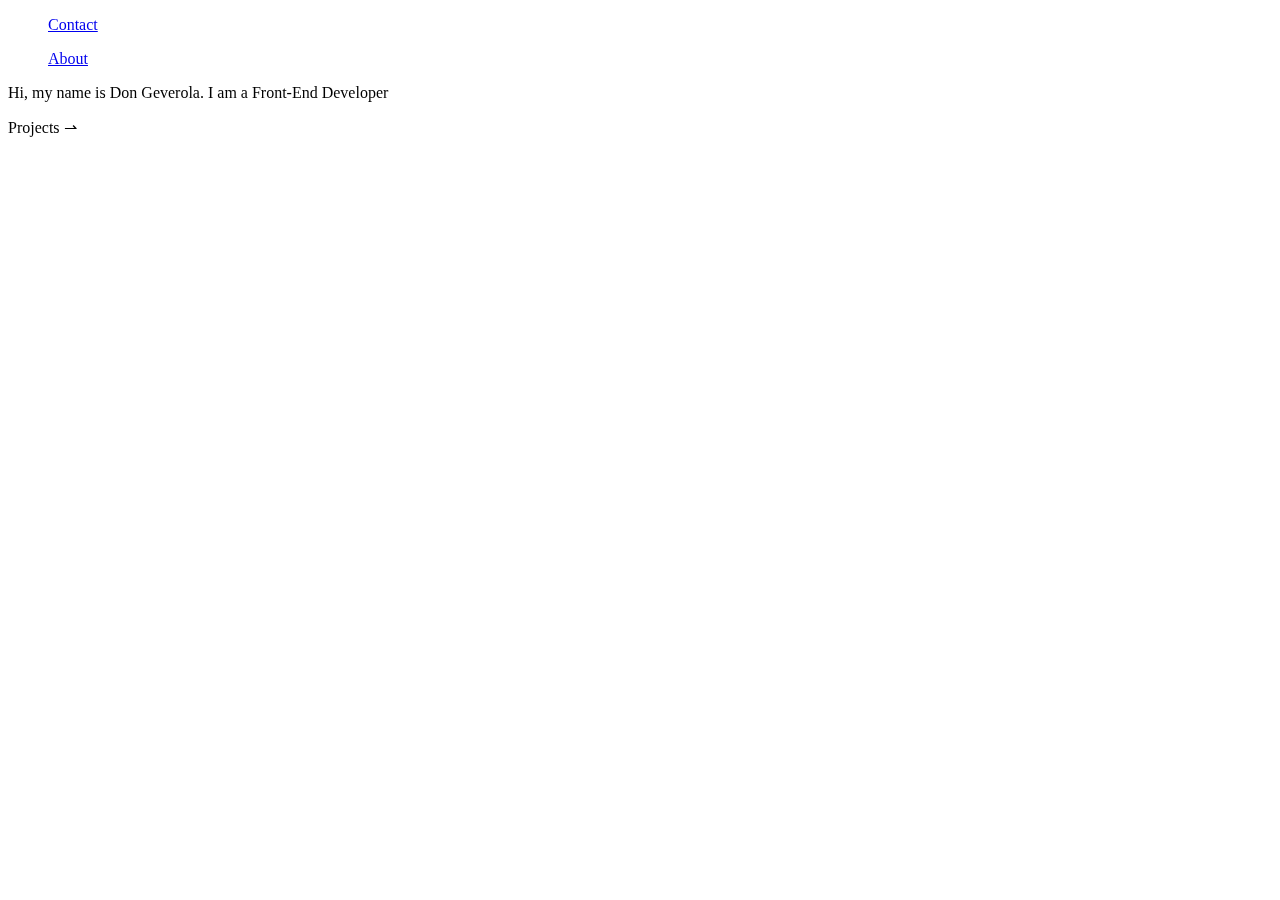
==== myPortfolio/portfolio.html @ 7b6e7039 "Add files via upload" ====
<!DOCTYPE HTML>
<html>

<head>
    <meta charset="UTF-8">
    <meta name="viewport" content="width=device-width, initial-scale=1.0">
    <link rel="stylesheet" type="text/css" href="style.css">
    <link rel="stylesheet" href="https://unpkg.com/aos@next/dist/aos.css" />
    <link rel="preconnect" href="https://fonts.gstatic.com">
    <link href="https://fonts.googleapis.com/css2?family=Darker+Grotesque:wght@400;800&display=swap" rel="stylesheet">
 
</head>

<div class="background-container" data-aos="fade-down">

<div class="nav-container">

    <div class="nav-right" data-aos="fade-left">
        <li>
            <ul> <a href="Contact/contact.html" target=_blank> Contact </a> </ul>
            <ul> <a href="#"> About </a> </ul>
        </li>
    </div>
</div>

<div class="header-container">
    <div class="introduction-wrapper" data-aos="fade-down">
       <p> <span class="capitalize"> Hi, </span> my name is Don Geverola. I am a <span class=
        "underline">Front-End Developer</span> </p>
    </div>


    <div class="button-container">
        <div class="button" data-aos="fade-right"> Projects &#8640;</div>
    </div>
</div>

</div>

<script src="https://unpkg.com/aos@next/dist/aos.js"></script>
<script>
  AOS.init({
      offset: 200,
      duration: 1000
  });
</script>

</html>
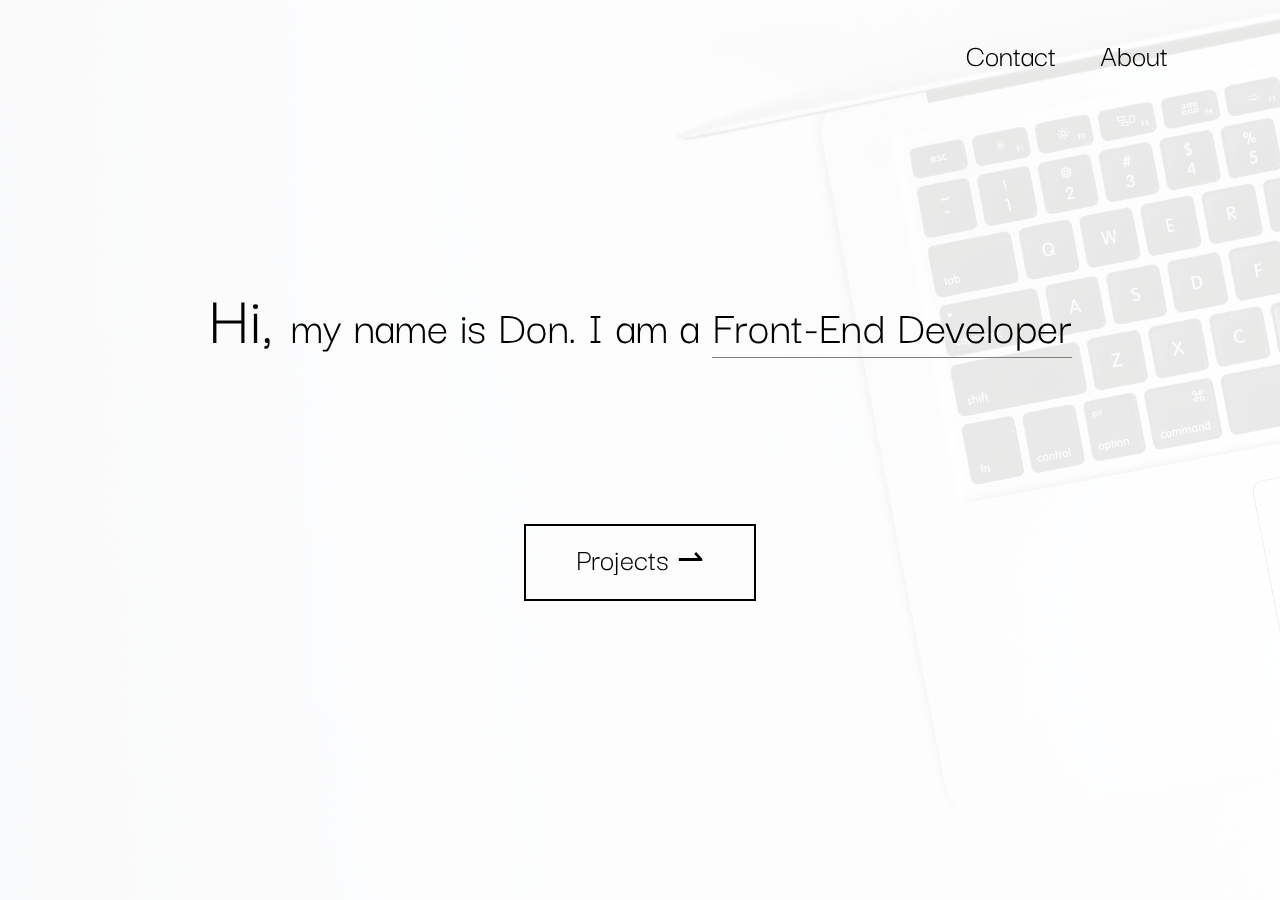
==== commit 5931f347: "Add files via upload" ====
--- a/myPortfolio/portfolio.html
+++ b/myPortfolio/portfolio.html
@@ -18,20 +18,20 @@
     <div class="nav-right" data-aos="fade-left">
         <li>
             <ul> <a href="Contact/contact.html" target=_blank> Contact </a> </ul>
-            <ul> <a href="#"> About </a> </ul>
+            <ul> <a href="About/about.html" target="_blank"> About </a> </ul>
         </li>
     </div>
 </div>
 
 <div class="header-container">
     <div class="introduction-wrapper" data-aos="fade-down">
-       <p> <span class="capitalize"> Hi, </span> my name is Don Geverola. I am a <span class=
+       <p> <span class="capitalize"> Hi, </span> my name is Don. I am a <span class=
         "underline">Front-End Developer</span> </p>
     </div>
 
 
     <div class="button-container">
-        <div class="button" data-aos="fade-right"> Projects &#8640;</div>
+        <a href="Projects/projects.html" class="button" data-aos="fade-right"> Projects &#8640;</a>
     </div>
 </div>
 
--- a/myPortfolio/style.css
+++ b/myPortfolio/style.css
@@ -0,0 +1,133 @@
+* {
+    margin: 0;
+    box-sizing: border-box;
+    font-family: 'Darker Grotesque', sans-serif;
+}
+
+
+.background-container {
+
+    position:relative;
+    height: 100vh;
+    width: 100%;
+    
+}
+
+.background-container::before {
+
+    content: "";
+    background-image: url('Images/Image1.jpg');
+    background-size: cover;
+    background-attachment: fixed;
+    position: absolute;
+    top: 0px;
+    right: 0px;
+    bottom: 0px;
+    left: 0px;
+    opacity: 0.1;
+
+
+   
+}
+
+
+.nav-container {
+    padding: 0em 5em;
+    position: relative;
+}
+.nav-right {
+
+    display: flex;
+    justify-content: flex-end;
+    padding: 2em;
+}
+
+.nav-right li {
+    list-style-type: none;
+    
+    
+}
+
+.nav-right ul {
+    
+    display: inline-block;
+   
+}
+
+
+
+.nav-right li ul a {
+
+    text-decoration: none;
+    color: black;
+    font-size: 2em;
+    
+}
+
+.nav-right li ul a:hover {
+
+    border-bottom: 3px solid grey;
+    
+}
+
+.header-container {
+    
+    padding: 10em;
+    display: grid;
+    grid-gap: 10em;
+    position: relative;
+    flex-direction: column;
+   
+}
+
+.introduction-wrapper {
+    display: flex;
+    justify-content: center;
+    align-items: center;
+    position: relative;
+}
+
+.introduction-wrapper p {
+    font-size: 3em;
+    font-family: 'Darker Grotesque', sans-serif;
+    
+}
+
+.capitalize {
+    font-size: 1.5em;
+}
+
+.underline {
+    
+    border-bottom: 1px solid grey;
+  
+}
+
+.button-container {
+
+    box-sizing: border-box;
+    display: flex;
+    justify-content: center;
+    align-items: center;
+    height: 100%;
+    position: relative;
+
+}
+
+.button {
+
+   
+    border: 2px black solid;
+    font-family: 'Darker Grotesque', sans-serif;
+    padding: 10px 50px;
+    font-size: 2em;
+    padding-bottom: 20px;
+    text-decoration: none;
+    color: black;
+}
+
+.button:hover {
+
+    background-color: rgba(223, 221, 221, 0.1);
+    cursor: pointer;
+}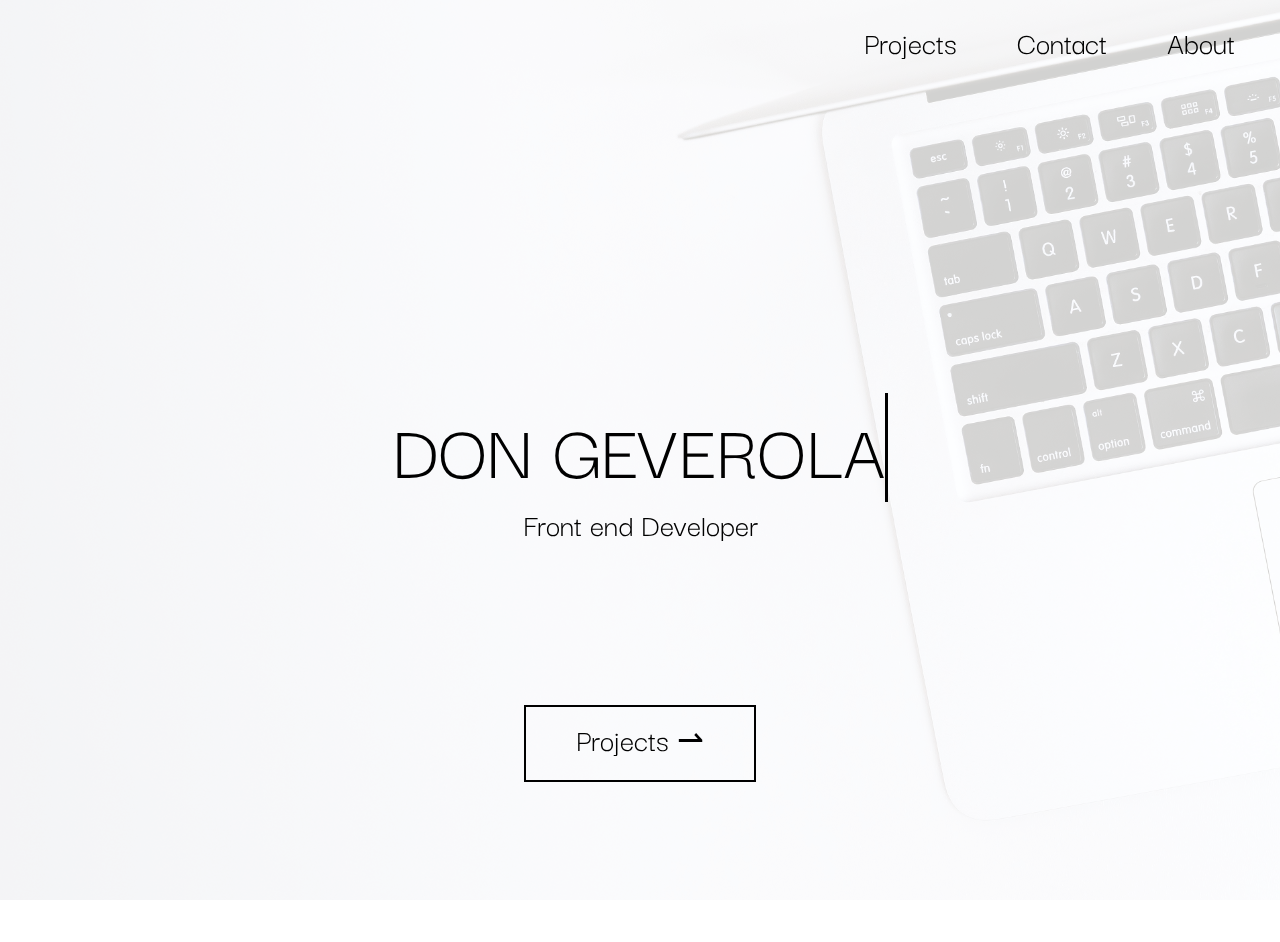
==== commit d8dff357: "Add files via upload" ====
--- a/myPortfolio/portfolio.html
+++ b/myPortfolio/portfolio.html
@@ -8,43 +8,66 @@
     <link rel="stylesheet" href="https://unpkg.com/aos@next/dist/aos.css" />
     <link rel="preconnect" href="https://fonts.gstatic.com">
     <link href="https://fonts.googleapis.com/css2?family=Darker+Grotesque:wght@400;800&display=swap" rel="stylesheet">
+    <link rel="stylesheet" href="https://cdnjs.cloudflare.com/ajax/libs/font-awesome/4.7.0/css/font-awesome.min.css">
  
 </head>
 
+<body>
+
 <div class="background-container" data-aos="fade-down">
 
-<div class="nav-container">
+    <div class="nav-container">
 
-    <div class="nav-right" data-aos="fade-left">
-        <li>
-            <ul> <a href="Contact/contact.html" target=_blank> Contact </a> </ul>
-            <ul> <a href="About/about.html" target="_blank"> About </a> </ul>
-        </li>
+        <div class="nav-bar" id="nav-bar" data-aos="fade-left">
+
+            <button class="hamburger" id="hamburger">
+                <i class="fa fa-bars"></i>
+            </button>
+
+            <ul class="nav-ul" id="nav-ul">
+                <li><a href="Projects/projects.html"> Projects </a></li>
+                <li><a href="Contact/contact.html" target=_blank> Contact </a></li>
+                <li><a href="About/about.html" target="_blank"> About </a></li>  
+            </ul>
+
+        </div>
+
     </div>
+
+    <div class="header-container">
+
+        <div class="introduction-wrapper" data-aos="fade-down">
+
+            <p>  Don Geverola </p>
+
+            <div class="title"> Front end Developer </div>
+
+        </div>
+    
+        <div class="button-container">
+
+            <a href="Projects/projects.html" class="button" data-aos="fade-right"> Projects &#8640;</a>
+
+        </div>
+    </div>
+
 </div>
 
-<div class="header-container">
-    <div class="introduction-wrapper" data-aos="fade-down">
-       <p> <span class="capitalize"> Hi, </span> my name is Don. I am a <span class=
-        "underline">Front-End Developer</span> </p>
-    </div>
 
+<!--FOOTER -->
 
-    <div class="button-container">
-        <a href="Projects/projects.html" class="button" data-aos="fade-right"> Projects &#8640;</a>
-    </div>
-</div>
-
-</div>
 
 <script src="https://unpkg.com/aos@next/dist/aos.js"></script>
 <script>
   AOS.init({
-      offset: 200,
+      offset: 100,
       duration: 1000
   });
 </script>
 
+<script src="script.js"></script>
+
+</body>
 </html>
 
 
--- a/myPortfolio/style.css
+++ b/myPortfolio/style.css
@@ -1,16 +1,14 @@
 * {
+    padding: 0;
     margin: 0;
     box-sizing: border-box;
     font-family: 'Darker Grotesque', sans-serif;
 }
 
-
 .background-container {
-
     position:relative;
-    height: 100vh;
     width: 100%;
-    
+    height: 100vh;   
 }
 
 .background-container::before {
@@ -24,39 +22,23 @@
     right: 0px;
     bottom: 0px;
     left: 0px;
-    opacity: 0.1;
-
-
-   
-}
-
+    opacity: 0.2;
+}
 
 .nav-container {
-    padding: 0em 5em;
-    position: relative;
-}
-.nav-right {
-
-    display: flex;
-    justify-content: flex-end;
-    padding: 2em;
-}
-
-.nav-right li {
+    position: relative;
+    width: 100%; 
+}
+
+.nav-bar ul li {
+    
     list-style-type: none;
-    
-    
-}
-
-.nav-right ul {
-    
     display: inline-block;
-   
-}
-
-
-
-.nav-right li ul a {
+    padding: 10px 30px;
+    
+}
+
+.nav-bar a {
 
     text-decoration: none;
     color: black;
@@ -64,33 +46,79 @@
     
 }
 
-.nav-right li ul a:hover {
-
-    border-bottom: 3px solid grey;
-    
-}
+.nav-bar a:hover {
+
+    border-bottom: 1px solid black;
+    opacity: 0.7;
+    
+}
+
+.nav-ul {
+    display: flex;
+    justify-content: flex-end;
+    padding-top: 10px;
+    padding-right: 15px;
+}
+
+.hamburger {
+    background-color: transparent;
+    border:0;
+    color: black;
+    font-size: 40px;
+    cursor: pointer;
+    display: none;
+    z-index: 1;
+}
+
+.hamburger:focus {outline: none;}
 
 .header-container {
-    
     padding: 10em;
     display: grid;
     grid-gap: 10em;
     position: relative;
     flex-direction: column;
-   
 }
 
 .introduction-wrapper {
+    padding-top: 10em;
     display: flex;
     justify-content: center;
     align-items: center;
     position: relative;
+    flex-direction: column;
 }
 
 .introduction-wrapper p {
-    font-size: 3em;
+    font-size: 2em;
     font-family: 'Darker Grotesque', sans-serif;
-    
+}
+
+.introduction-wrapper > p {
+    width: 12.4ch;
+    animation: typing 2s steps(22), blink .5s step-end infinite alternate;
+    white-space: nowrap;
+    overflow: hidden;
+    border-right: 3px solid;
+    font-size: 5rem;
+    text-transform: uppercase;
+}
+
+.title {
+    text-align: center;
+    font-size: 2rem;
+}
+
+@keyframes typing {
+    from {
+        width: 0
+    }
+}
+
+@keyframes blink {
+    50% {
+        border-color: transparent;
+    }
 }
 
 .capitalize {
@@ -98,25 +126,19 @@
 }
 
 .underline {
-    
     border-bottom: 1px solid grey;
-  
 }
 
 .button-container {
-
     box-sizing: border-box;
     display: flex;
     justify-content: center;
     align-items: center;
     height: 100%;
     position: relative;
-
 }
 
 .button {
-
-   
     border: 2px black solid;
     font-family: 'Darker Grotesque', sans-serif;
     padding: 10px 50px;
@@ -127,7 +149,81 @@
 }
 
 .button:hover {
-
     background-color: rgba(223, 221, 221, 0.1);
     cursor: pointer;
+}
+
+
+@media only screen and (max-width: 780px) {
+
+    .nav-container{
+        position: absolute;
+        z-index: 2;
+    }
+
+    .nav-bar ul li {
+        list-style-type: none;
+        padding: 1em 3em 1em 1em;
+    }
+
+    .nav-ul{
+
+        display: none;
+        width: 100%;
+        height: 70vh;
+        flex-direction: column;
+        justify-content: center;
+        text-align: center;
+        background-color: rgb(245, 245, 245); 
+    }
+
+    .nav-ul.show {
+        display: flex;
+        }
+    
+    .hamburger {
+    
+    display: inline-block;
+    opacity: 0.8;
+    padding: 5px 20px;
+    
+    }
+
+    .introduction-wrapper{
+        font-size: 12px;
+        padding: 20em 2em 0em 4em;
+        justify-content: center;
+        align-self: auto;
+    }
+    
+    .introduction-wrapper p {
+        width: 12.4ch;
+        animation: typing 3s steps(22), blink .5s step-end infinite alternate;
+        white-space: nowrap;
+        overflow: hidden;
+        border-right: 3px solid;
+        font-size: 4em;
+    }
+
+    .title {
+        text-align: center;
+        font-size: 1.5rem;
+    }
+    
+    .background-container::before {
+        display:none;
+    }
+
+    .header-container{
+        padding: 0px;
+    }
+
+    .button {
+        padding: 10px 30px;
+        font-size: 20px;
+    }
+
+
+       
+
 }